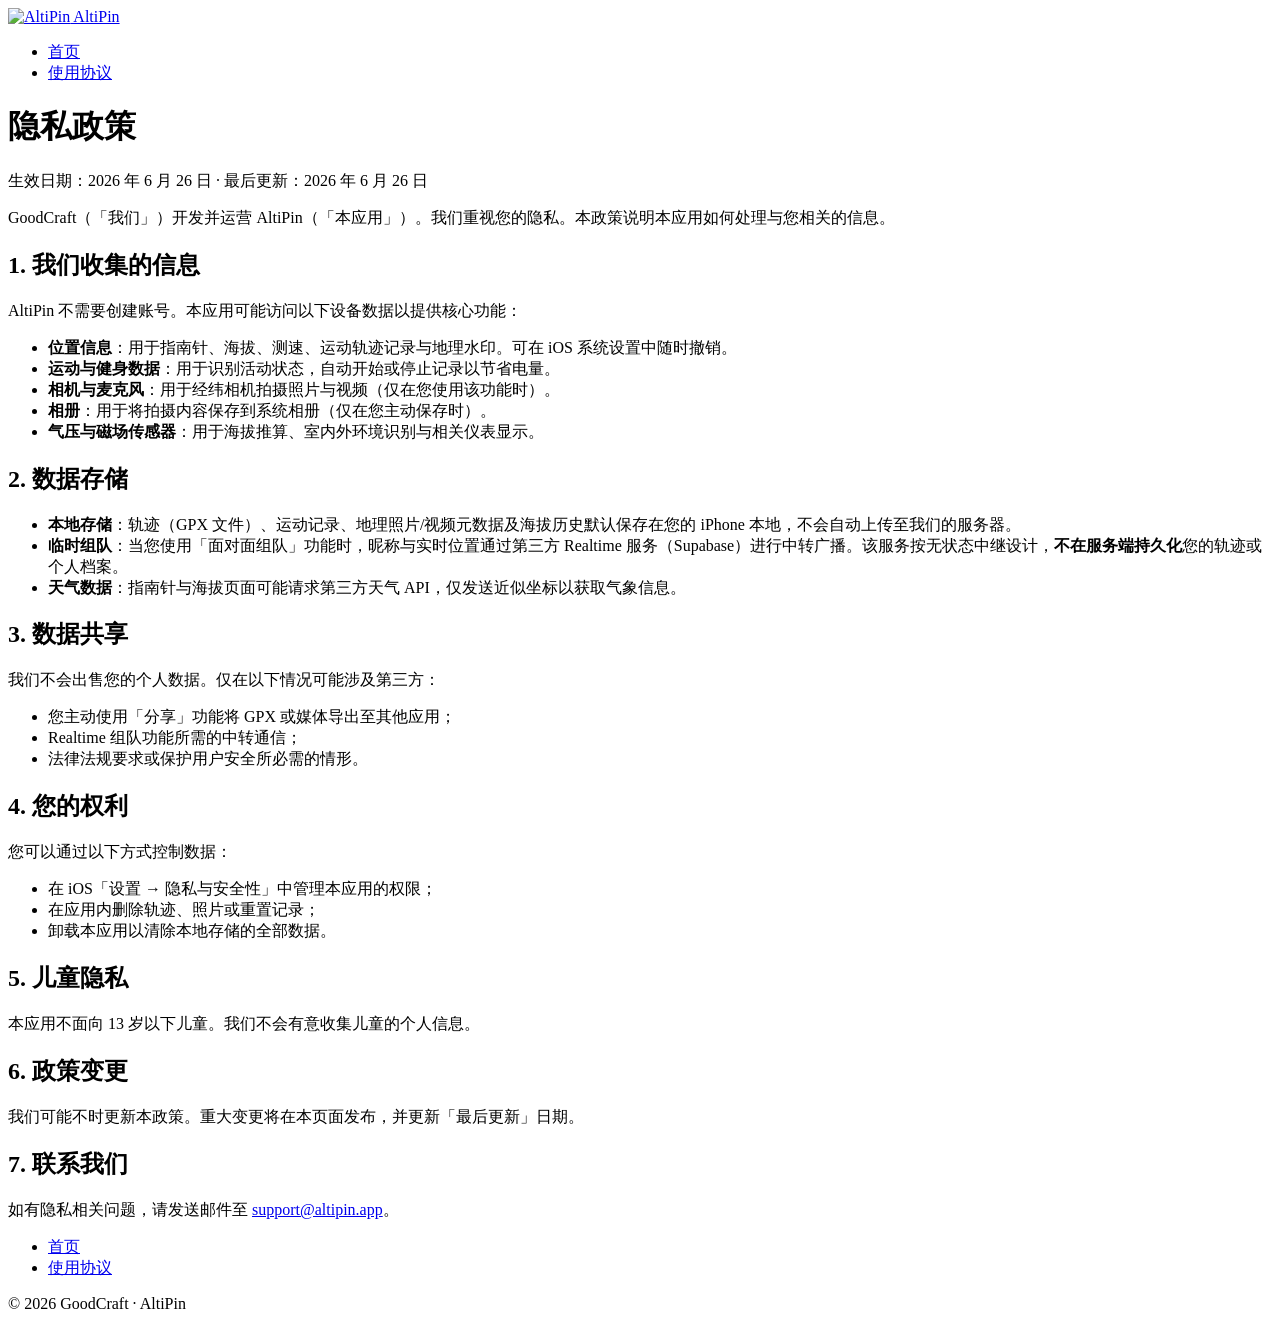
==== website/privacy/index.html @ b5b36eef "增加website" ====
<!DOCTYPE html>
<html lang="zh-Hans">
<head>
  <meta charset="UTF-8">
  <meta name="viewport" content="width=device-width, initial-scale=1.0">
  <title>隐私政策 — AltiPin</title>
  <meta name="description" content="AltiPin 隐私政策：说明我们如何收集、使用与保护您的数据。">
  <link rel="icon" href="/assets/favicon.svg" type="image/svg+xml">
  <link rel="stylesheet" href="/css/styles.css">
</head>
<body>
  <header class="site-header">
    <div class="container">
      <a class="logo" href="/">
        <img class="logo-icon" src="/assets/favicon.svg" alt="AltiPin" width="32" height="32">
        AltiPin
      </a>
      <nav>
        <ul class="nav-links">
          <li><a href="/">首页</a></li>
          <li><a href="/terms/">使用协议</a></li>
        </ul>
      </nav>
    </div>
  </header>

  <main class="legal-page">
    <div class="container legal-content">
      <h1>隐私政策</h1>
      <p class="legal-meta">生效日期：2026 年 6 月 26 日 · 最后更新：2026 年 6 月 26 日</p>

      <p>GoodCraft（「我们」）开发并运营 AltiPin（「本应用」）。我们重视您的隐私。本政策说明本应用如何处理与您相关的信息。</p>

      <h2>1. 我们收集的信息</h2>
      <p>AltiPin 不需要创建账号。本应用可能访问以下设备数据以提供核心功能：</p>
      <ul>
        <li><strong>位置信息</strong>：用于指南针、海拔、测速、运动轨迹记录与地理水印。可在 iOS 系统设置中随时撤销。</li>
        <li><strong>运动与健身数据</strong>：用于识别活动状态，自动开始或停止记录以节省电量。</li>
        <li><strong>相机与麦克风</strong>：用于经纬相机拍摄照片与视频（仅在您使用该功能时）。</li>
        <li><strong>相册</strong>：用于将拍摄内容保存到系统相册（仅在您主动保存时）。</li>
        <li><strong>气压与磁场传感器</strong>：用于海拔推算、室内外环境识别与相关仪表显示。</li>
      </ul>

      <h2>2. 数据存储</h2>
      <ul>
        <li><strong>本地存储</strong>：轨迹（GPX 文件）、运动记录、地理照片/视频元数据及海拔历史默认保存在您的 iPhone 本地，不会自动上传至我们的服务器。</li>
        <li><strong>临时组队</strong>：当您使用「面对面组队」功能时，昵称与实时位置通过第三方 Realtime 服务（Supabase）进行中转广播。该服务按无状态中继设计，<strong>不在服务端持久化</strong>您的轨迹或个人档案。</li>
        <li><strong>天气数据</strong>：指南针与海拔页面可能请求第三方天气 API，仅发送近似坐标以获取气象信息。</li>
      </ul>

      <h2>3. 数据共享</h2>
      <p>我们不会出售您的个人数据。仅在以下情况可能涉及第三方：</p>
      <ul>
        <li>您主动使用「分享」功能将 GPX 或媒体导出至其他应用；</li>
        <li>Realtime 组队功能所需的中转通信；</li>
        <li>法律法规要求或保护用户安全所必需的情形。</li>
      </ul>

      <h2>4. 您的权利</h2>
      <p>您可以通过以下方式控制数据：</p>
      <ul>
        <li>在 iOS「设置 → 隐私与安全性」中管理本应用的权限；</li>
        <li>在应用内删除轨迹、照片或重置记录；</li>
        <li>卸载本应用以清除本地存储的全部数据。</li>
      </ul>

      <h2>5. 儿童隐私</h2>
      <p>本应用不面向 13 岁以下儿童。我们不会有意收集儿童的个人信息。</p>

      <h2>6. 政策变更</h2>
      <p>我们可能不时更新本政策。重大变更将在本页面发布，并更新「最后更新」日期。</p>

      <h2>7. 联系我们</h2>
      <p>如有隐私相关问题，请发送邮件至 <a href="mailto:support@altipin.app">support@altipin.app</a>。</p>
    </div>
  </main>

  <footer class="site-footer">
    <div class="container footer-inner">
      <ul class="footer-links">
        <li><a href="/">首页</a></li>
        <li><a href="/terms/">使用协议</a></li>
      </ul>
      <p class="footer-copy">© 2026 GoodCraft · AltiPin</p>
    </div>
  </footer>
</body>
</html>
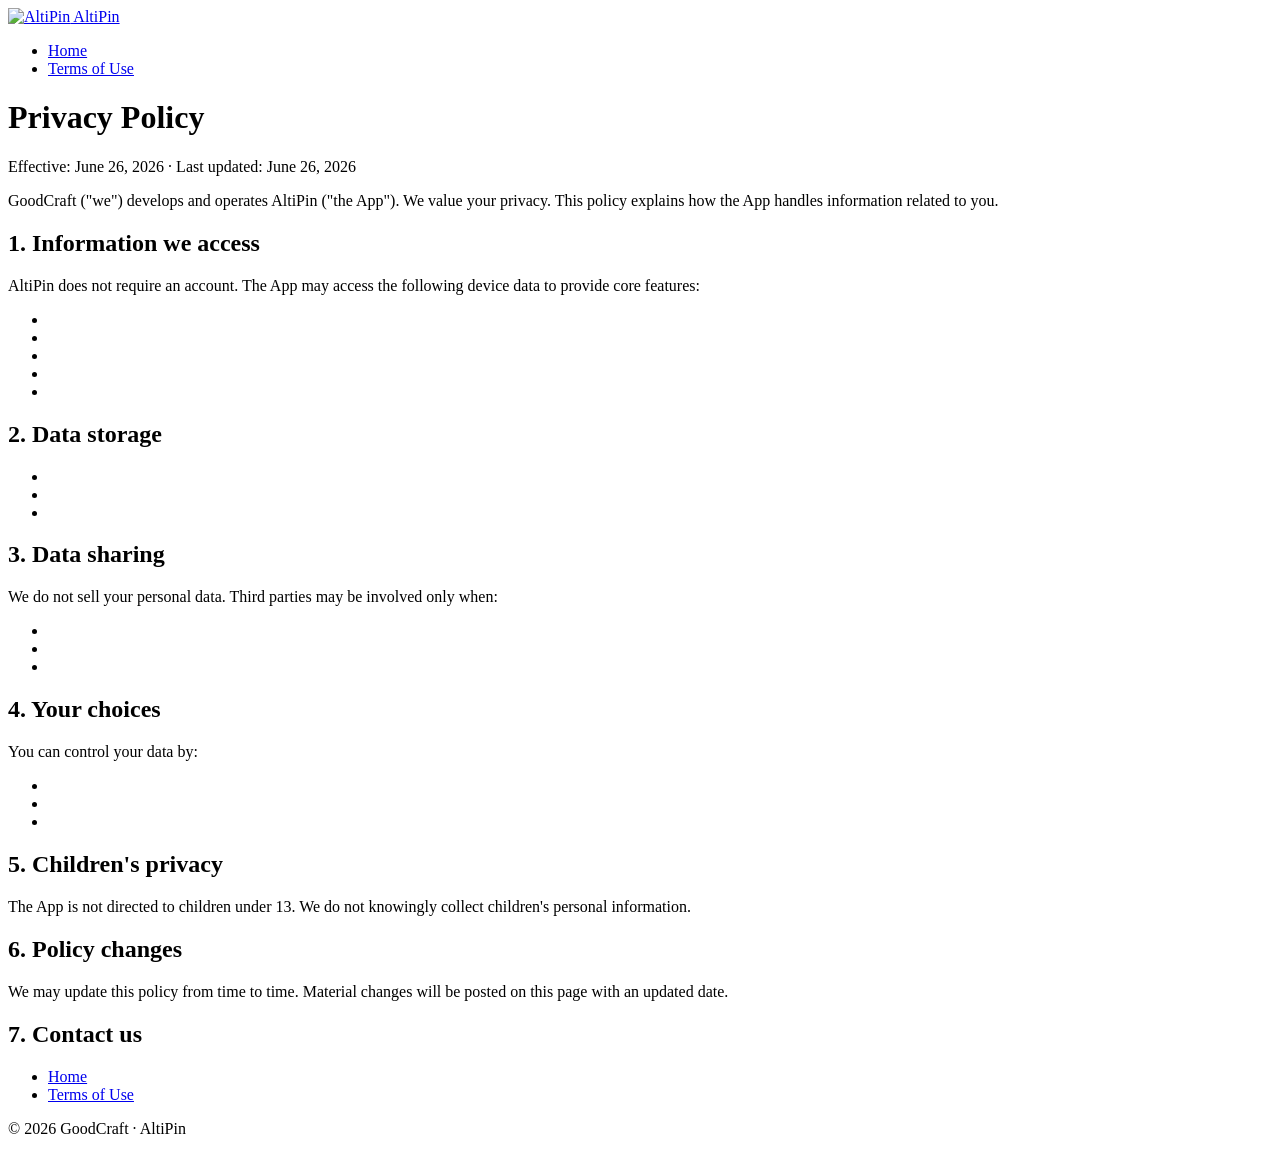
==== commit 4d61286a: "增加多语言" ====
--- a/website/privacy/index.html
+++ b/website/privacy/index.html
@@ -1,14 +1,16 @@
 <!DOCTYPE html>
-<html lang="zh-Hans">
+<html lang="en">
 <head>
   <meta charset="UTF-8">
   <meta name="viewport" content="width=device-width, initial-scale=1.0">
-  <title>隐私政策 — AltiPin</title>
-  <meta name="description" content="AltiPin 隐私政策：说明我们如何收集、使用与保护您的数据。">
+  <title>Privacy Policy — AltiPin</title>
+  <meta name="description" content="AltiPin Privacy Policy: how we collect, use, and protect your data.">
   <link rel="icon" href="/assets/favicon.svg" type="image/svg+xml">
   <link rel="stylesheet" href="/css/styles.css">
+  <script src="/js/locales.js" defer></script>
+  <script src="/js/i18n.js" defer></script>
 </head>
-<body>
+<body data-page="privacy">
   <header class="site-header">
     <div class="container">
       <a class="logo" href="/">
@@ -17,8 +19,8 @@
       </a>
       <nav>
         <ul class="nav-links">
-          <li><a href="/">首页</a></li>
-          <li><a href="/terms/">使用协议</a></li>
+          <li><a href="/" data-i18n="nav.home">Home</a></li>
+          <li><a href="/terms/" data-i18n="nav.terms">Terms of Use</a></li>
         </ul>
       </nav>
     </div>
@@ -26,62 +28,62 @@
 
   <main class="legal-page">
     <div class="container legal-content">
-      <h1>隐私政策</h1>
-      <p class="legal-meta">生效日期：2026 年 6 月 26 日 · 最后更新：2026 年 6 月 26 日</p>
+      <h1 data-i18n="privacy.title">Privacy Policy</h1>
+      <p class="legal-meta" data-i18n="privacy.meta">Effective: June 26, 2026 · Last updated: June 26, 2026</p>
 
-      <p>GoodCraft（「我们」）开发并运营 AltiPin（「本应用」）。我们重视您的隐私。本政策说明本应用如何处理与您相关的信息。</p>
+      <p data-i18n="privacy.intro">GoodCraft ("we") develops and operates AltiPin ("the App"). We value your privacy. This policy explains how the App handles information related to you.</p>
 
-      <h2>1. 我们收集的信息</h2>
-      <p>AltiPin 不需要创建账号。本应用可能访问以下设备数据以提供核心功能：</p>
+      <h2 data-i18n="privacy.s1.title">1. Information we access</h2>
+      <p data-i18n="privacy.s1.p">AltiPin does not require an account. The App may access the following device data to provide core features:</p>
       <ul>
-        <li><strong>位置信息</strong>：用于指南针、海拔、测速、运动轨迹记录与地理水印。可在 iOS 系统设置中随时撤销。</li>
-        <li><strong>运动与健身数据</strong>：用于识别活动状态，自动开始或停止记录以节省电量。</li>
-        <li><strong>相机与麦克风</strong>：用于经纬相机拍摄照片与视频（仅在您使用该功能时）。</li>
-        <li><strong>相册</strong>：用于将拍摄内容保存到系统相册（仅在您主动保存时）。</li>
-        <li><strong>气压与磁场传感器</strong>：用于海拔推算、室内外环境识别与相关仪表显示。</li>
+        <li data-i18n="privacy.s1.li1" data-i18n-html></li>
+        <li data-i18n="privacy.s1.li2" data-i18n-html></li>
+        <li data-i18n="privacy.s1.li3" data-i18n-html></li>
+        <li data-i18n="privacy.s1.li4" data-i18n-html></li>
+        <li data-i18n="privacy.s1.li5" data-i18n-html></li>
       </ul>
 
-      <h2>2. 数据存储</h2>
+      <h2 data-i18n="privacy.s2.title">2. Data storage</h2>
       <ul>
-        <li><strong>本地存储</strong>：轨迹（GPX 文件）、运动记录、地理照片/视频元数据及海拔历史默认保存在您的 iPhone 本地，不会自动上传至我们的服务器。</li>
-        <li><strong>临时组队</strong>：当您使用「面对面组队」功能时，昵称与实时位置通过第三方 Realtime 服务（Supabase）进行中转广播。该服务按无状态中继设计，<strong>不在服务端持久化</strong>您的轨迹或个人档案。</li>
-        <li><strong>天气数据</strong>：指南针与海拔页面可能请求第三方天气 API，仅发送近似坐标以获取气象信息。</li>
+        <li data-i18n="privacy.s2.li1" data-i18n-html></li>
+        <li data-i18n="privacy.s2.li2" data-i18n-html></li>
+        <li data-i18n="privacy.s2.li3" data-i18n-html></li>
       </ul>
 
-      <h2>3. 数据共享</h2>
-      <p>我们不会出售您的个人数据。仅在以下情况可能涉及第三方：</p>
+      <h2 data-i18n="privacy.s3.title">3. Data sharing</h2>
+      <p data-i18n="privacy.s3.p">We do not sell your personal data. Third parties may be involved only when:</p>
       <ul>
-        <li>您主动使用「分享」功能将 GPX 或媒体导出至其他应用；</li>
-        <li>Realtime 组队功能所需的中转通信；</li>
-        <li>法律法规要求或保护用户安全所必需的情形。</li>
+        <li data-i18n="privacy.s3.li1"></li>
+        <li data-i18n="privacy.s3.li2"></li>
+        <li data-i18n="privacy.s3.li3"></li>
       </ul>
 
-      <h2>4. 您的权利</h2>
-      <p>您可以通过以下方式控制数据：</p>
+      <h2 data-i18n="privacy.s4.title">4. Your choices</h2>
+      <p data-i18n="privacy.s4.p">You can control your data by:</p>
       <ul>
-        <li>在 iOS「设置 → 隐私与安全性」中管理本应用的权限；</li>
-        <li>在应用内删除轨迹、照片或重置记录；</li>
-        <li>卸载本应用以清除本地存储的全部数据。</li>
+        <li data-i18n="privacy.s4.li1"></li>
+        <li data-i18n="privacy.s4.li2"></li>
+        <li data-i18n="privacy.s4.li3"></li>
       </ul>
 
-      <h2>5. 儿童隐私</h2>
-      <p>本应用不面向 13 岁以下儿童。我们不会有意收集儿童的个人信息。</p>
+      <h2 data-i18n="privacy.s5.title">5. Children's privacy</h2>
+      <p data-i18n="privacy.s5.p">The App is not directed to children under 13. We do not knowingly collect children's personal information.</p>
 
-      <h2>6. 政策变更</h2>
-      <p>我们可能不时更新本政策。重大变更将在本页面发布，并更新「最后更新」日期。</p>
+      <h2 data-i18n="privacy.s6.title">6. Policy changes</h2>
+      <p data-i18n="privacy.s6.p">We may update this policy from time to time. Material changes will be posted on this page with an updated date.</p>
 
-      <h2>7. 联系我们</h2>
-      <p>如有隐私相关问题，请发送邮件至 <a href="mailto:support@altipin.app">support@altipin.app</a>。</p>
+      <h2 data-i18n="privacy.s7.title">7. Contact us</h2>
+      <p data-i18n="privacy.s7.p" data-i18n-html></p>
     </div>
   </main>
 
   <footer class="site-footer">
     <div class="container footer-inner">
       <ul class="footer-links">
-        <li><a href="/">首页</a></li>
-        <li><a href="/terms/">使用协议</a></li>
+        <li><a href="/" data-i18n="nav.home">Home</a></li>
+        <li><a href="/terms/" data-i18n="footer.terms">Terms of Use</a></li>
       </ul>
-      <p class="footer-copy">© 2026 GoodCraft · AltiPin</p>
+      <p class="footer-copy" data-i18n="footer.copy">© 2026 GoodCraft · AltiPin</p>
     </div>
   </footer>
 </body>
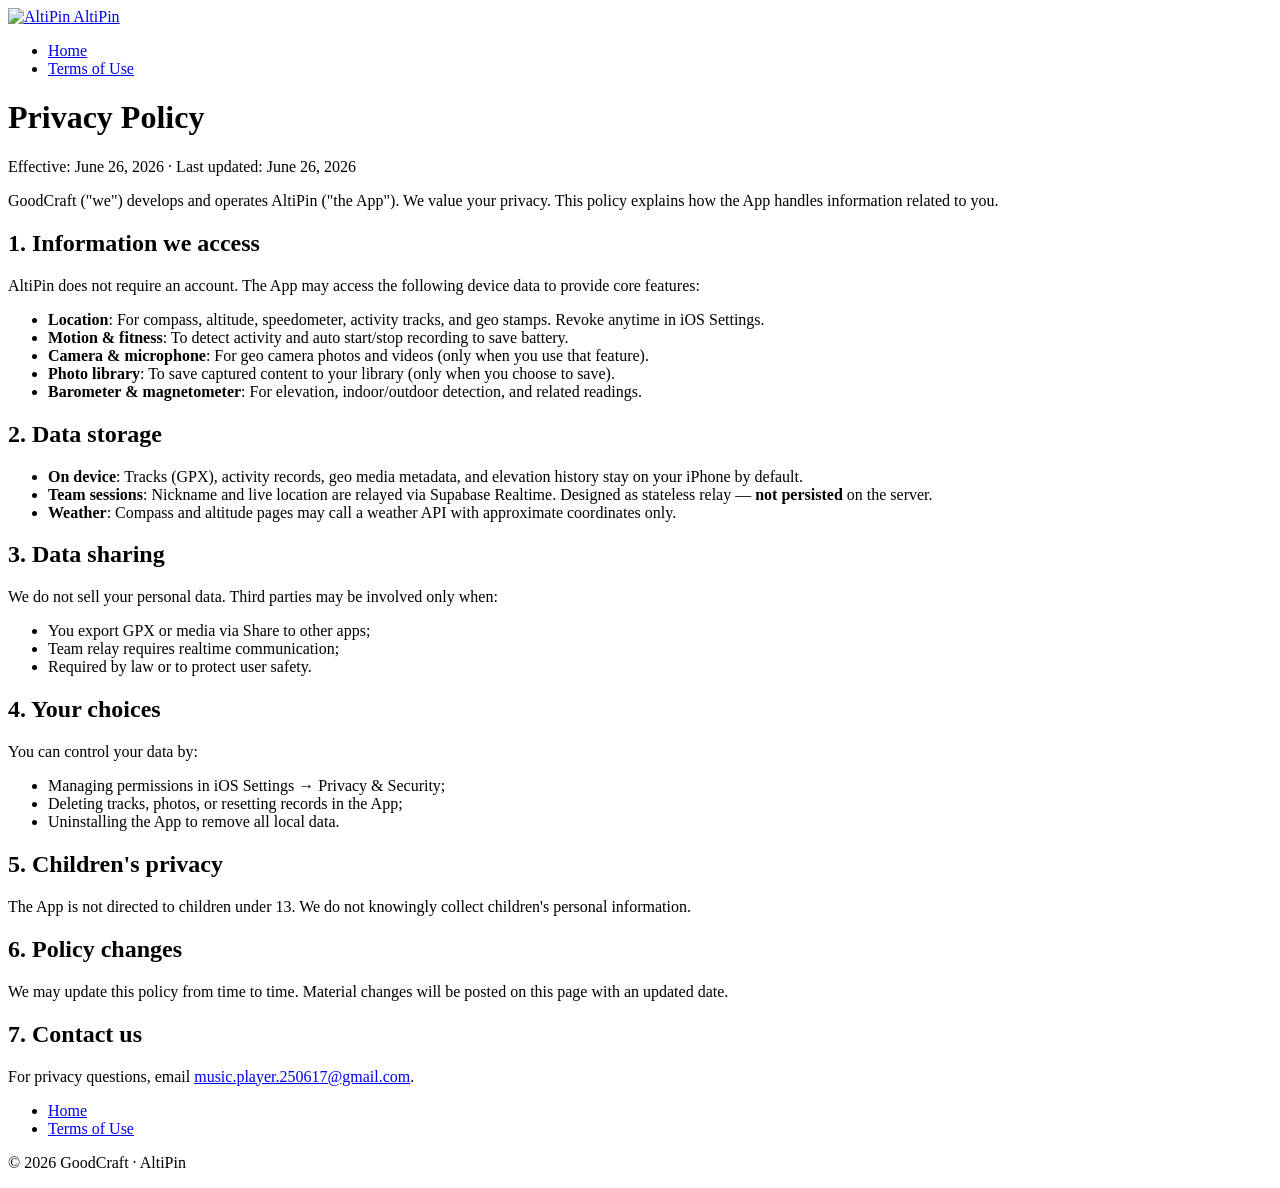
==== commit aef8e7a2: "更新一些配置信息" ====
--- a/website/privacy/index.html
+++ b/website/privacy/index.html
@@ -7,6 +7,7 @@
   <meta name="description" content="AltiPin Privacy Policy: how we collect, use, and protect your data.">
   <link rel="icon" href="/assets/favicon.svg" type="image/svg+xml">
   <link rel="stylesheet" href="/css/styles.css">
+  <script src="/js/site-config.js" defer></script>
   <script src="/js/locales.js" defer></script>
   <script src="/js/i18n.js" defer></script>
 </head>
@@ -36,34 +37,34 @@
       <h2 data-i18n="privacy.s1.title">1. Information we access</h2>
       <p data-i18n="privacy.s1.p">AltiPin does not require an account. The App may access the following device data to provide core features:</p>
       <ul>
-        <li data-i18n="privacy.s1.li1" data-i18n-html></li>
-        <li data-i18n="privacy.s1.li2" data-i18n-html></li>
-        <li data-i18n="privacy.s1.li3" data-i18n-html></li>
-        <li data-i18n="privacy.s1.li4" data-i18n-html></li>
-        <li data-i18n="privacy.s1.li5" data-i18n-html></li>
+        <li><span data-i18n="privacy.s1.li1" data-i18n-html="true"><strong>Location</strong>: For compass, altitude, speedometer, activity tracks, and geo stamps. Revoke anytime in iOS Settings.</span></li>
+        <li><span data-i18n="privacy.s1.li2" data-i18n-html="true"><strong>Motion & fitness</strong>: To detect activity and auto start/stop recording to save battery.</span></li>
+        <li><span data-i18n="privacy.s1.li3" data-i18n-html="true"><strong>Camera & microphone</strong>: For geo camera photos and videos (only when you use that feature).</span></li>
+        <li><span data-i18n="privacy.s1.li4" data-i18n-html="true"><strong>Photo library</strong>: To save captured content to your library (only when you choose to save).</span></li>
+        <li><span data-i18n="privacy.s1.li5" data-i18n-html="true"><strong>Barometer & magnetometer</strong>: For elevation, indoor/outdoor detection, and related readings.</span></li>
       </ul>
 
       <h2 data-i18n="privacy.s2.title">2. Data storage</h2>
       <ul>
-        <li data-i18n="privacy.s2.li1" data-i18n-html></li>
-        <li data-i18n="privacy.s2.li2" data-i18n-html></li>
-        <li data-i18n="privacy.s2.li3" data-i18n-html></li>
+        <li><span data-i18n="privacy.s2.li1" data-i18n-html="true"><strong>On device</strong>: Tracks (GPX), activity records, geo media metadata, and elevation history stay on your iPhone by default.</span></li>
+        <li><span data-i18n="privacy.s2.li2" data-i18n-html="true"><strong>Team sessions</strong>: Nickname and live location are relayed via Supabase Realtime. Designed as stateless relay — <strong>not persisted</strong> on the server.</span></li>
+        <li><span data-i18n="privacy.s2.li3" data-i18n-html="true"><strong>Weather</strong>: Compass and altitude pages may call a weather API with approximate coordinates only.</span></li>
       </ul>
 
       <h2 data-i18n="privacy.s3.title">3. Data sharing</h2>
       <p data-i18n="privacy.s3.p">We do not sell your personal data. Third parties may be involved only when:</p>
       <ul>
-        <li data-i18n="privacy.s3.li1"></li>
-        <li data-i18n="privacy.s3.li2"></li>
-        <li data-i18n="privacy.s3.li3"></li>
+        <li><span data-i18n="privacy.s3.li1">You export GPX or media via Share to other apps;</span></li>
+        <li><span data-i18n="privacy.s3.li2">Team relay requires realtime communication;</span></li>
+        <li><span data-i18n="privacy.s3.li3">Required by law or to protect user safety.</span></li>
       </ul>
 
       <h2 data-i18n="privacy.s4.title">4. Your choices</h2>
       <p data-i18n="privacy.s4.p">You can control your data by:</p>
       <ul>
-        <li data-i18n="privacy.s4.li1"></li>
-        <li data-i18n="privacy.s4.li2"></li>
-        <li data-i18n="privacy.s4.li3"></li>
+        <li><span data-i18n="privacy.s4.li1">Managing permissions in iOS Settings → Privacy & Security;</span></li>
+        <li><span data-i18n="privacy.s4.li2">Deleting tracks, photos, or resetting records in the App;</span></li>
+        <li><span data-i18n="privacy.s4.li3">Uninstalling the App to remove all local data.</span></li>
       </ul>
 
       <h2 data-i18n="privacy.s5.title">5. Children's privacy</h2>
@@ -73,7 +74,7 @@
       <p data-i18n="privacy.s6.p">We may update this policy from time to time. Material changes will be posted on this page with an updated date.</p>
 
       <h2 data-i18n="privacy.s7.title">7. Contact us</h2>
-      <p data-i18n="privacy.s7.p" data-i18n-html></p>
+      <p data-i18n="privacy.s7.p" data-i18n-html="true">For privacy questions, email <a href="mailto:music.player.250617@gmail.com">music.player.250617@gmail.com</a>.</p>
     </div>
   </main>
 
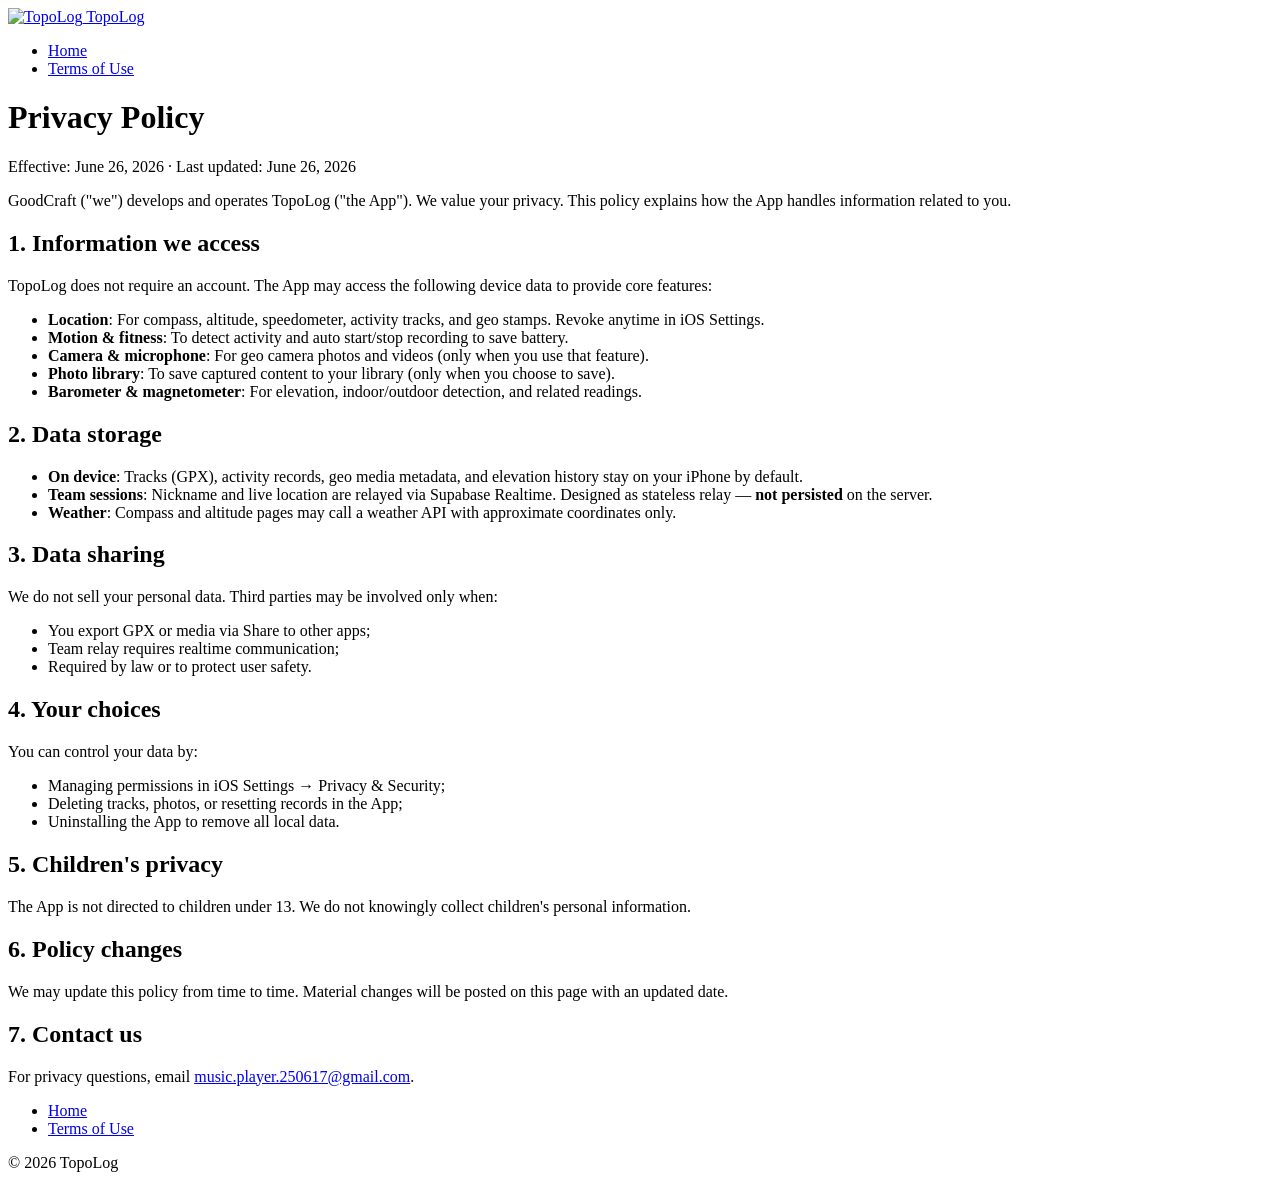
==== commit 4e8f26ca: "更改产品名称为TopoLog" ====
--- a/website/privacy/index.html
+++ b/website/privacy/index.html
@@ -3,8 +3,8 @@
 <head>
   <meta charset="UTF-8">
   <meta name="viewport" content="width=device-width, initial-scale=1.0">
-  <title>Privacy Policy — AltiPin</title>
-  <meta name="description" content="AltiPin Privacy Policy: how we collect, use, and protect your data.">
+  <title>Privacy Policy — TopoLog</title>
+  <meta name="description" content="TopoLog Privacy Policy: how we collect, use, and protect your data.">
   <link rel="icon" href="/assets/favicon.svg" type="image/svg+xml">
   <link rel="stylesheet" href="/css/styles.css">
   <script src="/js/site-config.js" defer></script>
@@ -15,8 +15,8 @@
   <header class="site-header">
     <div class="container">
       <a class="logo" href="/">
-        <img class="logo-icon" src="/assets/favicon.svg" alt="AltiPin" width="32" height="32">
-        AltiPin
+        <img class="logo-icon" src="/assets/favicon.svg" alt="TopoLog" width="32" height="32">
+        TopoLog
       </a>
       <nav>
         <ul class="nav-links">
@@ -32,10 +32,10 @@
       <h1 data-i18n="privacy.title">Privacy Policy</h1>
       <p class="legal-meta" data-i18n="privacy.meta">Effective: June 26, 2026 · Last updated: June 26, 2026</p>
 
-      <p data-i18n="privacy.intro">GoodCraft ("we") develops and operates AltiPin ("the App"). We value your privacy. This policy explains how the App handles information related to you.</p>
+      <p data-i18n="privacy.intro">GoodCraft ("we") develops and operates TopoLog ("the App"). We value your privacy. This policy explains how the App handles information related to you.</p>
 
       <h2 data-i18n="privacy.s1.title">1. Information we access</h2>
-      <p data-i18n="privacy.s1.p">AltiPin does not require an account. The App may access the following device data to provide core features:</p>
+      <p data-i18n="privacy.s1.p">TopoLog does not require an account. The App may access the following device data to provide core features:</p>
       <ul>
         <li><span data-i18n="privacy.s1.li1" data-i18n-html="true"><strong>Location</strong>: For compass, altitude, speedometer, activity tracks, and geo stamps. Revoke anytime in iOS Settings.</span></li>
         <li><span data-i18n="privacy.s1.li2" data-i18n-html="true"><strong>Motion & fitness</strong>: To detect activity and auto start/stop recording to save battery.</span></li>
@@ -84,7 +84,7 @@
         <li><a href="/" data-i18n="nav.home">Home</a></li>
         <li><a href="/terms/" data-i18n="footer.terms">Terms of Use</a></li>
       </ul>
-      <p class="footer-copy" data-i18n="footer.copy">© 2026 GoodCraft · AltiPin</p>
+      <p class="footer-copy" data-i18n="footer.copy">© 2026 TopoLog</p>
     </div>
   </footer>
 </body>
